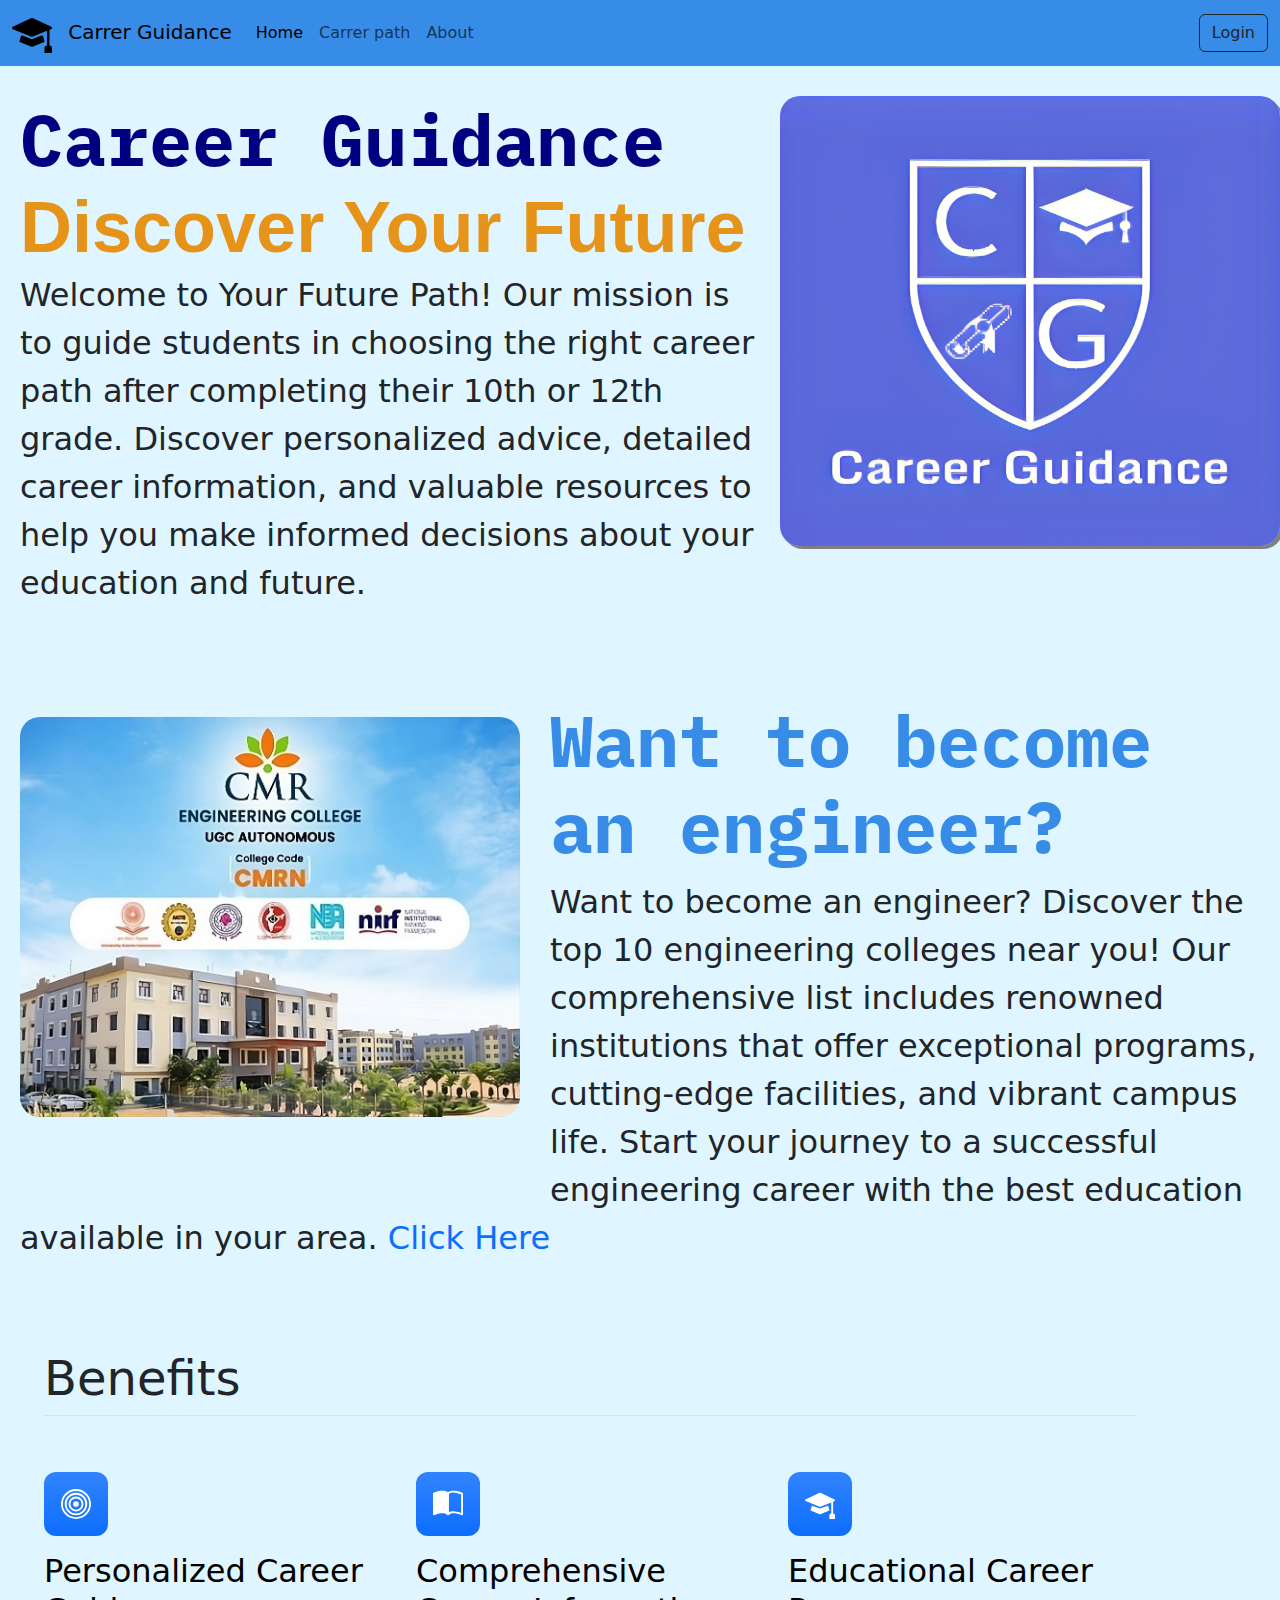
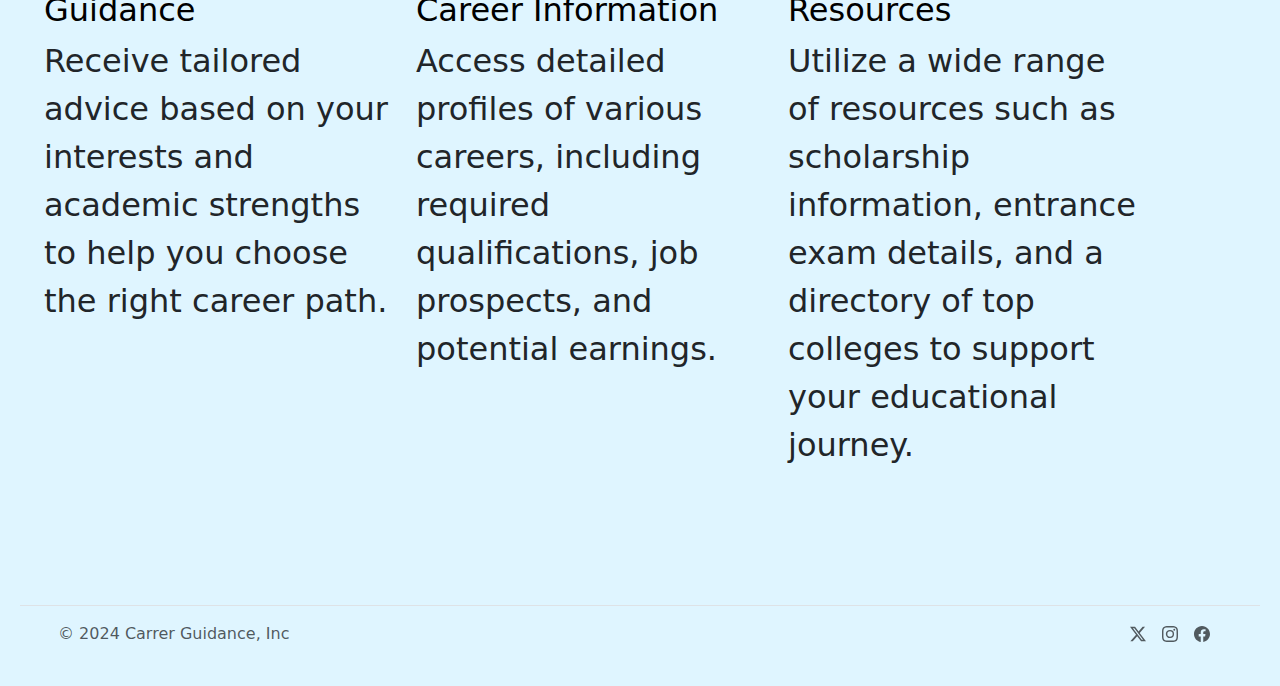
==== index.html @ 89414a1a "Add files via upload" ====
<!DOCTYPE html>
<html lang="en">
  <head>
    <meta charset="UTF-8" />
    <title>Career Guidance</title>
    <link
      href="https://cdn.jsdelivr.net/npm/bootstrap@5.3.3/dist/css/bootstrap.min.css"
      rel="stylesheet"
      integrity="sha384-QWTKZyjpPEjISv5WaRU9OFeRpok6YctnYmDr5pNlyT2bRjXh0JMhjY6hW+ALEwIH"
      crossorigin="anonymous"
    />
    <link
      href="https://cdn.jsdelivr.net/npm/bootstrap@5.3.3/dist/css/bootstrap.min.css"
      rel="stylesheet"
      integrity="sha384-QWTKZyjpPEjISv5WaRU9OFeRpok6YctnYmDr5pNlyT2bRjXh0JMhjY6hW+ALEwIH"
      crossorigin="anonymous"
    />
    <link rel="stylesheet" href="./style.css" />
    <link rel="preconnect" href="https://fonts.googleapis.com" />
    <link rel="preconnect" href="https://fonts.gstatic.com" crossorigin />
    <link
      href="https://fonts.googleapis.com/css2?family=IBM+Plex+Mono:ital,wght@0,100;0,200;0,300;0,400;0,500;0,600;0,700;1,100;1,200;1,300;1,400;1,500;1,600;1,700&display=swap"
      rel="stylesheet"
    />
    <style></style>
  </head>

  <body style="margin: 0px; background-color: #dff5ff">
    <nav class="navbar navbar-expand-lg " style="background-color: #378ce7;">
      <div class="container-fluid">
        <a class="navbar-brand" href="#">
          <span style="margin-right: 10px;">
            <svg xmlns="http://www.w3.org/2000/svg" width="40" height="40" fill="currentColor" class="bi bi-mortarboard-fill" viewBox="0 0 16 16">
              <path d="M8.211 2.047a.5.5 0 0 0-.422 0l-7.5 3.5a.5.5 0 0 0 .025.917l7.5 3a.5.5 0 0 0 .372 0L14 7.14V13a1 1 0 0 0-1 1v2h3v-2a1 1 0 0 0-1-1V6.739l.686-.275a.5.5 0 0 0 .025-.917z"/>
              <path d="M4.176 9.032a.5.5 0 0 0-.656.327l-.5 1.7a.5.5 0 0 0 .294.605l4.5 1.8a.5.5 0 0 0 .372 0l4.5-1.8a.5.5 0 0 0 .294-.605l-.5-1.7a.5.5 0 0 0-.656-.327L8 10.466z"/>
            </svg>
          </span>
          Carrer Guidance</a>
        <button class="navbar-toggler" type="button" data-bs-toggle="collapse" data-bs-target="#navbarSupportedContent" aria-controls="navbarSupportedContent" aria-expanded="false" aria-label="Toggle navigation">
          <span class="navbar-toggler-icon"></span>
        </button>
        <div class="collapse navbar-collapse" id="navbarSupportedContent">
          <ul class="navbar-nav me-auto mb-2 mb-lg-0">
            <li class="nav-item">
              <a class="nav-link active" aria-current="page" href="#">Home</a>
            </li>
            <li class="nav-item">
              <a class="nav-link" href="#">Carrer path</a>
            </li>
          
            <li class="nav-item">
              <a class="nav-link " href="#">About</a>
            </li>
          </ul>

           <a href="./Screens/Login.html"> <button class="btn btn-outline-dark" type="submit" >Login</button></a>
          
        </div>
      </div>
    </nav>

    <div class="first-flex">
          <div class="image-div">
            <img src="./images/logo.png" alt="logo" class="first-image">
          </div>
          <h1 style="color: navy; margin-bottom: 0px">
            Career Guidance <br />
            <span
              style="
                color: #e69319;
                font-family: Formula Condensed Bold, sans-serif;
                font-size: 1em;
              "
              >Discover Your Future</span
            >
          </h1>

          <p>
            Welcome to Your Future Path! Our mission is to guide students in
            choosing the right career path after completing their 10th or 12th
            grade. Discover personalized advice, detailed career information, and
            valuable resources to help you make informed decisions about your
            education and future.
          </p>
    
      
    </div>

    <div class="second-flex">
      <div
        class="carousel slide image-div"
        data-bs-ride="carousel"
        style="
          float: left;
          margin-right: 30px;
          border-radius: 20px
        "
      >
        <div
          class="carousel-inner"
          style="border-radius: 20px; padding-top: 20px"
        >
          <div class="carousel-item active" data-bs-interval="2500">
            <img
              src="./Ads/Cmr.jpeg"
              class="d-block w-100"
              alt="cmr ad"
              style="height: 400px; width: 600px; border-radius: 20px"
            />
          </div>
          <div class="carousel-item" data-bs-interval="2500">
            <img
              src="./Ads/CBIT.jpg"
              class="d-block w-100"
              alt="cbit ad"
              style="height: 400px; width: 600px; border-radius: 20px"
            />
          </div>
          <div class="carousel-item" data-bs-interval="2500">
            <img
              src="./Ads/vignan.jpg"
              class="d-block w-100"
              alt="vignan ad"
              style="height: 400px; width: 600px; border-radius: 20px"
            />
          </div>
        </div>
      </div>
      <h1 style="font-family: IBM Plex Mono, monospace; color: #378ce7">
        Want to become an engineer?
      </h1>
      <p>
        Want to become an engineer? Discover the top 10 engineering colleges
        near you! Our comprehensive list includes renowned institutions that
        offer exceptional programs, cutting-edge facilities, and vibrant campus
        life. Start your journey to a successful engineering career with the
        best education available in your area.
        <span>
          <a href="https://collegedunia.com/engineering-colleges" 
          style="text-decoration: none;"
            >Click Here</a
          ></span
        >
      </p>
    </div>

    <div
      class="container px-4 py-5"
      id="featured-3"
      style="margin-left: 20px; margin-right: 20px"
    >
      <h2 class="pb-2 border-bottom" style="font-size: 3em">Benefits</h2>
      <div class="row g-4 py-5 row-cols-1 row-cols-lg-3">
        <div class="feature col">
          <div
            class="feature-icon d-inline-flex align-items-center justify-content-center text-bg-primary bg-gradient fs-2 mb-3"
          >
            <svg
              xmlns="http://www.w3.org/2000/svg"
              width="30px"
              height="30px"
              fill="currentColor"
              class="bi bi-bullseye"
              viewBox="0 0 16 16"
            >
              <path
                d="M8 15A7 7 0 1 1 8 1a7 7 0 0 1 0 14m0 1A8 8 0 1 0 8 0a8 8 0 0 0 0 16"
              />
              <path
                d="M8 13A5 5 0 1 1 8 3a5 5 0 0 1 0 10m0 1A6 6 0 1 0 8 2a6 6 0 0 0 0 12"
              />
              <path
                d="M8 11a3 3 0 1 1 0-6 3 3 0 0 1 0 6m0 1a4 4 0 1 0 0-8 4 4 0 0 0 0 8"
              />
              <path d="M9.5 8a1.5 1.5 0 1 1-3 0 1.5 1.5 0 0 1 3 0" />
            </svg>
          </div>
          <h3 class="fs-2 text-body-emphasis">Personalized Career Guidance</h3>
          <p>
            Receive tailored advice based on your interests and academic
            strengths to help you choose the right career path.
          </p>
        </div>
        <div class="feature col">
          <div
            class="feature-icon d-inline-flex align-items-center justify-content-center text-bg-primary bg-gradient fs-2 mb-3"
          >
            <svg
              xmlns="http://www.w3.org/2000/svg"
              width="30px"
              height="30px"
              fill="currentColor"
              class="bi bi-book-half"
              viewBox="0 0 16 16"
            >
              <path
                d="M8.5 2.687c.654-.689 1.782-.886 3.112-.752 1.234.124 2.503.523 3.388.893v9.923c-.918-.35-2.107-.692-3.287-.81-1.094-.111-2.278-.039-3.213.492zM8 1.783C7.015.936 5.587.81 4.287.94c-1.514.153-3.042.672-3.994 1.105A.5.5 0 0 0 0 2.5v11a.5.5 0 0 0 .707.455c.882-.4 2.303-.881 3.68-1.02 1.409-.142 2.59.087 3.223.877a.5.5 0 0 0 .78 0c.633-.79 1.814-1.019 3.222-.877 1.378.139 2.8.62 3.681 1.02A.5.5 0 0 0 16 13.5v-11a.5.5 0 0 0-.293-.455c-.952-.433-2.48-.952-3.994-1.105C10.413.809 8.985.936 8 1.783"
              />
            </svg>
          </div>
          <h3 class="fs-2 text-body-emphasis">
            Comprehensive Career Information
          </h3>
          <p>
            Access detailed profiles of various careers, including required
            qualifications, job prospects, and potential earnings.
          </p>
        </div>
        <div class="feature col">
          <div
            class="feature-icon d-inline-flex align-items-center justify-content-center text-bg-primary bg-gradient fs-2 mb-3"
          >
            <svg
              xmlns="http://www.w3.org/2000/svg"
              width="30px"
              height="30px"
              fill="currentColor"
              class="bi bi-mortarboard-fill"
              viewBox="0 0 16 16"
            >
              <path
                d="M8.211 2.047a.5.5 0 0 0-.422 0l-7.5 3.5a.5.5 0 0 0 .025.917l7.5 3a.5.5 0 0 0 .372 0L14 7.14V13a1 1 0 0 0-1 1v2h3v-2a1 1 0 0 0-1-1V6.739l.686-.275a.5.5 0 0 0 .025-.917z"
              />
              <path
                d="M4.176 9.032a.5.5 0 0 0-.656.327l-.5 1.7a.5.5 0 0 0 .294.605l4.5 1.8a.5.5 0 0 0 .372 0l4.5-1.8a.5.5 0 0 0 .294-.605l-.5-1.7a.5.5 0 0 0-.656-.327L8 10.466z"
              />
            </svg>
          </div>
          <h3 class="fs-2 text-body-emphasis">Educational Career Resources</h3>
          <p>
            Utilize a wide range of resources such as scholarship information,
            entrance exam details, and a directory of top colleges to support
            your educational journey.
          </p>
        </div>
      </div>
    </div>

    <footer
      class="d-flex flex-wrap justify-content-between align-items-center py-3 my-4 border-top"
      style="margin-left: 20px; margin-right: 20px; padding-right: 50px"
    >
      <div class="col-md-4 d-flex align-items-center">
        <a
          href="/"
          class="mb-3 me-2 mb-md-0 text-body-secondary text-decoration-none lh-1"
        >
          <svg class="bi" width="30" height="24">
            <use xlink:href="#bootstrap"></use>
          </svg>
        </a>
        <span class="mb-3 mb-md-0 text-body-secondary"
          >© 2024 Carrer Guidance, Inc</span
        >
      </div>

      <ul class="nav col-md-4 justify-content-end list-unstyled d-flex">
        <li class="ms-3">
          <a class="text-body-secondary" href="https://twitter.com/RRishik1?t=vK3RfIew08Jm7ZzxBYbWhA&s=09"
            ><svg
              xmlns="http://www.w3.org/2000/svg"
              width="16"
              height="16"
              fill="currentColor"
              class="bi bi-twitter-x"
              viewBox="0 0 16 16"
            >
              <path
                d="M12.6.75h2.454l-5.36 6.142L16 15.25h-4.937l-3.867-5.07-4.425 5.07H.316l5.733-6.57L0 .75h5.063l3.495 4.633L12.601.75Zm-.86 13.028h1.36L4.323 2.145H2.865z"
              /></svg></a>
        </li>
        <li class="ms-3">
          <a class="text-body-secondary" href="https://www.instagram.com/carrer_guidance._?igsh=MTUxdm03YXhrbjBqcQ=="
            ><svg
              xmlns="http://www.w3.org/2000/svg"
              width="16"
              height="16"
              fill="currentColor"
              class="bi bi-instagram"
              viewBox="0 0 16 16"
            >
              <path
                d="M8 0C5.829 0 5.556.01 4.703.048 3.85.088 3.269.222 2.76.42a3.9 3.9 0 0 0-1.417.923A3.9 3.9 0 0 0 .42 2.76C.222 3.268.087 3.85.048 4.7.01 5.555 0 5.827 0 8.001c0 2.172.01 2.444.048 3.297.04.852.174 1.433.372 1.942.205.526.478.972.923 1.417.444.445.89.719 1.416.923.51.198 1.09.333 1.942.372C5.555 15.99 5.827 16 8 16s2.444-.01 3.298-.048c.851-.04 1.434-.174 1.943-.372a3.9 3.9 0 0 0 1.416-.923c.445-.445.718-.891.923-1.417.197-.509.332-1.09.372-1.942C15.99 10.445 16 10.173 16 8s-.01-2.445-.048-3.299c-.04-.851-.175-1.433-.372-1.941a3.9 3.9 0 0 0-.923-1.417A3.9 3.9 0 0 0 13.24.42c-.51-.198-1.092-.333-1.943-.372C10.443.01 10.172 0 7.998 0zm-.717 1.442h.718c2.136 0 2.389.007 3.232.046.78.035 1.204.166 1.486.275.373.145.64.319.92.599s.453.546.598.92c.11.281.24.705.275 1.485.039.843.047 1.096.047 3.231s-.008 2.389-.047 3.232c-.035.78-.166 1.203-.275 1.485a2.5 2.5 0 0 1-.599.919c-.28.28-.546.453-.92.598-.28.11-.704.24-1.485.276-.843.038-1.096.047-3.232.047s-2.39-.009-3.233-.047c-.78-.036-1.203-.166-1.485-.276a2.5 2.5 0 0 1-.92-.598 2.5 2.5 0 0 1-.6-.92c-.109-.281-.24-.705-.275-1.485-.038-.843-.046-1.096-.046-3.233s.008-2.388.046-3.231c.036-.78.166-1.204.276-1.486.145-.373.319-.64.599-.92s.546-.453.92-.598c.282-.11.705-.24 1.485-.276.738-.034 1.024-.044 2.515-.045zm4.988 1.328a.96.96 0 1 0 0 1.92.96.96 0 0 0 0-1.92m-4.27 1.122a4.109 4.109 0 1 0 0 8.217 4.109 4.109 0 0 0 0-8.217m0 1.441a2.667 2.667 0 1 1 0 5.334 2.667 2.667 0 0 1 0-5.334"
              /></svg></a>
        </li>
        <li class="ms-3">
          <a class="text-body-secondary" href="https://www.facebook.com/share/1Py5czuyKC9KENZc/?mibextid=qi2Omg"
            ><svg
              xmlns="http://www.w3.org/2000/svg"
              width="16"
              height="16"
              fill="currentColor"
              class="bi bi-facebook"
              viewBox="0 0 16 16"
            >
              <path
                d="M16 8.049c0-4.446-3.582-8.05-8-8.05C3.58 0-.002 3.603-.002 8.05c0 4.017 2.926 7.347 6.75 7.951v-5.625h-2.03V8.05H6.75V6.275c0-2.017 1.195-3.131 3.022-3.131.876 0 1.791.157 1.791.157v1.98h-1.009c-.993 0-1.303.621-1.303 1.258v1.51h2.218l-.354 2.326H9.25V16c3.824-.604 6.75-3.934 6.75-7.951"
              /></svg></a>
        </li>
      </ul>
    </footer>

    <script
      src="https://cdn.jsdelivr.net/npm/bootstrap@5.3.3/dist/js/bootstrap.bundle.min.js"
      integrity="sha384-YvpcrYf0tY3lHB60NNkmXc5s9fDVZLESaAA55NDzOxhy9GkcIdslK1eN7N6jIeHz"
      crossorigin="anonymous"
    ></script>
  </body>
</html>
---- style.css ----
h1 {
  display: block;
  font-weight: bold;
  font-size: 4.5em;
  font-family: "IBM Plex Mono", monospace;
  font-weight: bold;
}


button {
  font-family: "IBM Plex Mono", monospace;
  font-weight: 600;
}

p {
  display: block;
  font-weight: 400;
  font-size: 2em;
}

.navigation_bar {
  height: fit-content;
  width: 100%;
  background-color: #67c6e3;
  display: flex;
  flex-direction: row;
  align-items: center;
  gap: 30px;
  justify-content: flex-start;
  flex-wrap: wrap;
}

.home {
  align-self: flex-end;
  margin-bottom: 10px;
}

.login {
  align-self: flex-end;
  margin-left: auto;
  margin-right: 25px;
  margin-bottom: 15px;
  height: fit-content;
  width: fit-content;
  font-size: 1.7rem;
  background-color: #67c6e3;
  color: white;
  border-radius: 10%;
  border: 1px solid white;
}

.first-flex {
  margin: 20px;
  margin-top: 30px;
  margin-bottom: 90px;
}

.first-image {
  box-shadow: 3px 3px grey;
  border-radius: 20px;
  margin-left: 20px;
  height: 100%;
  width: 100%;
}

.second-flex {
  margin: 20px;
  margin-bottom: 40px
}
.feature-icon {
  width: 4rem;
  height: 4rem;
  border-radius: .75rem;
}

@font-face {
  font-family: "Formula Condensed Light";
  font-style: normal;
  font-weight: normal;
  src: local("Formula Condensed Light"),
    url("fonts/FormulaCondensed-Light.woff") format("woff");
}

@font-face {
  font-family: "Formula Condensed Bold";
  font-style: normal;
  font-weight: normal;
  src: local("Formula Condensed Bold"),
    url("fonts/FormulaCondensed-Bold.woff") format("woff");
}


.image-div{
  display: grid;
  float: right;
  margin-bottom: 20px;
  grid-template-rows: minmax(200px,450px);
  grid-template-columns: minmax(200px,500px);
}
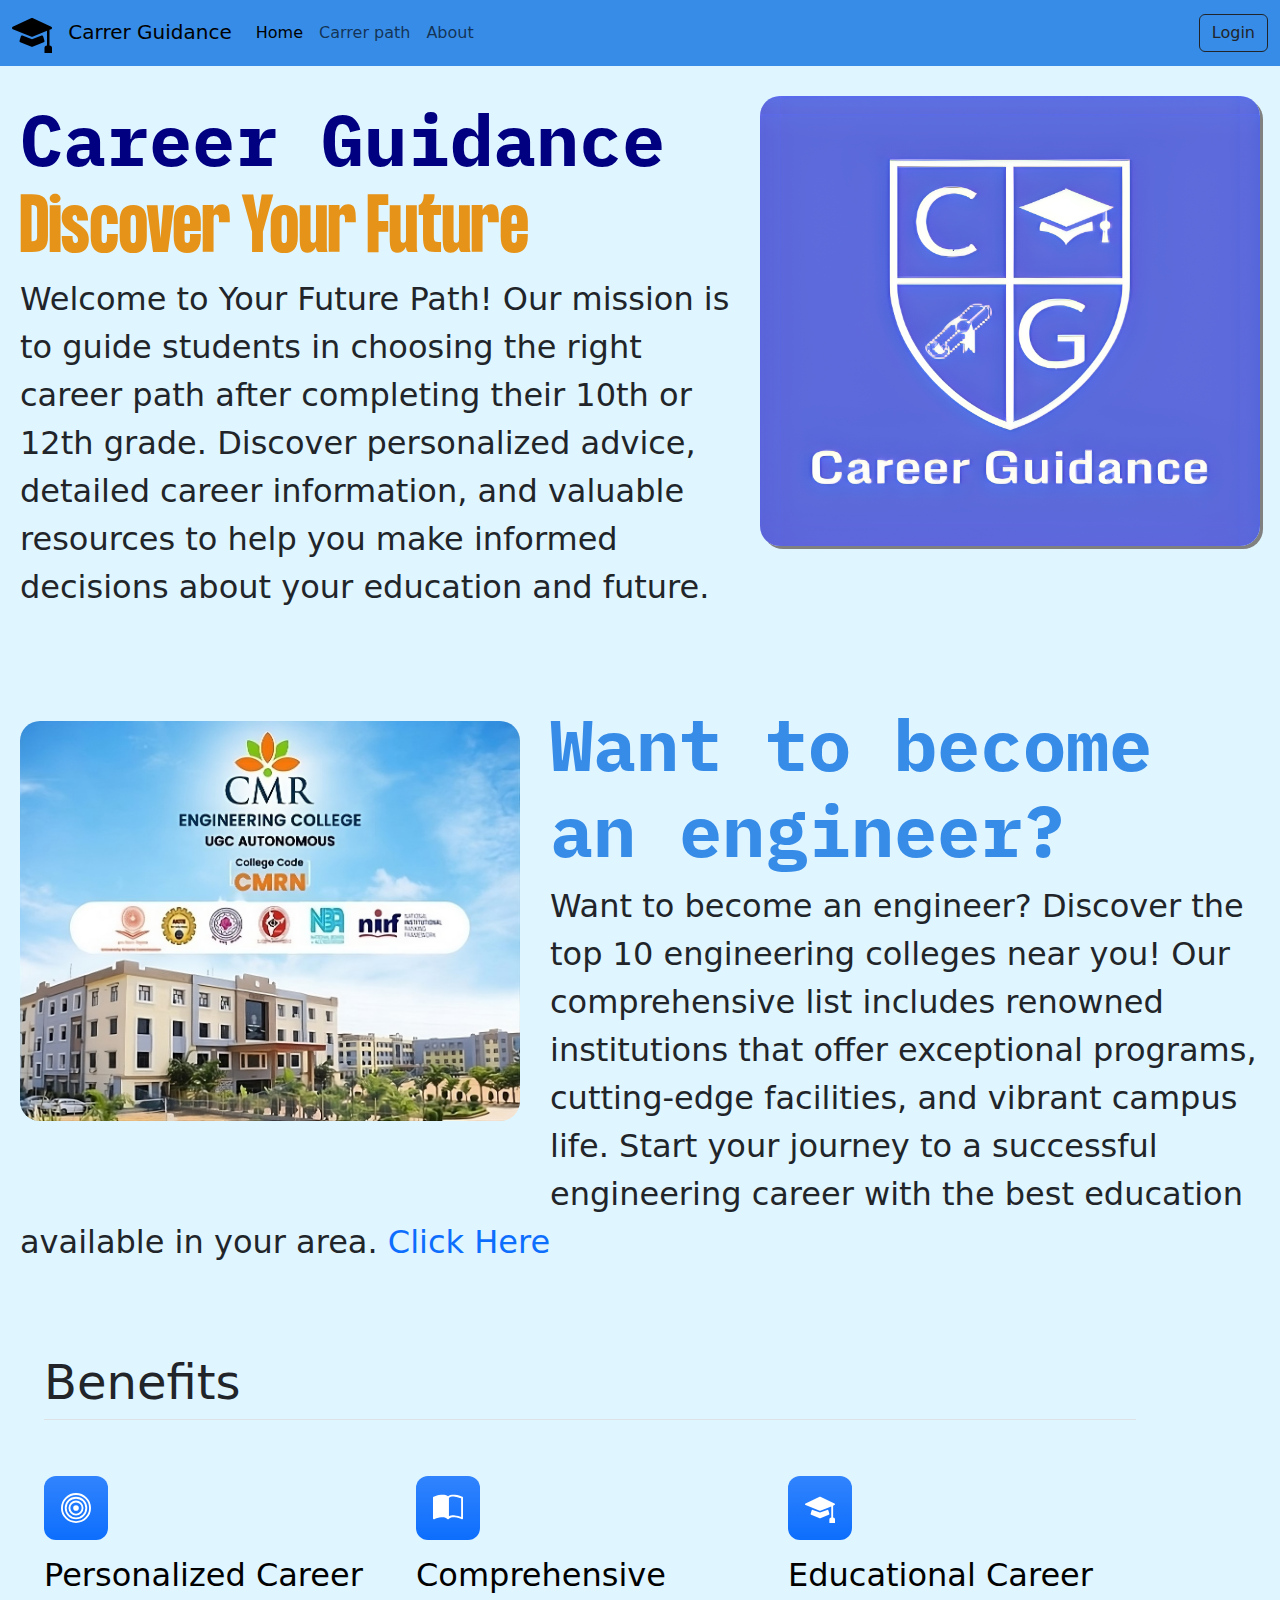
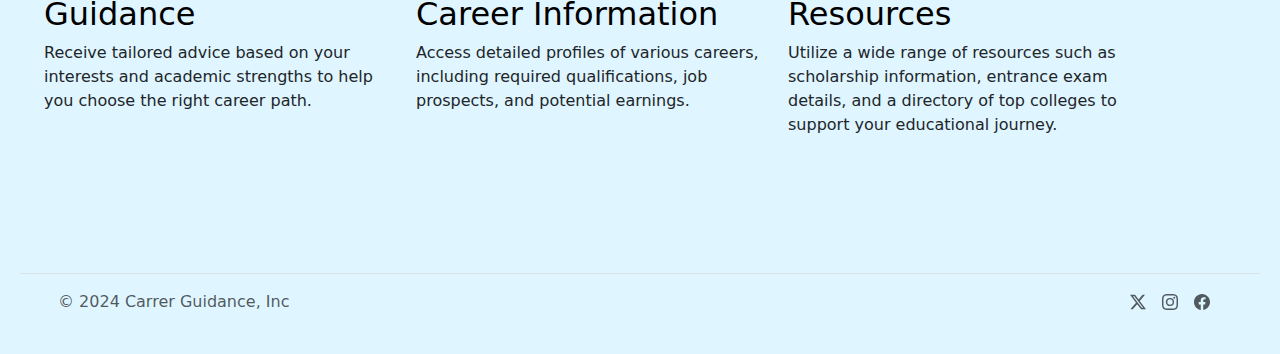
==== commit 9553ec7e: "Add files via upload" ====
--- a/index.html
+++ b/index.html
@@ -28,7 +28,7 @@
   <body style="margin: 0px; background-color: #dff5ff">
     <nav class="navbar navbar-expand-lg " style="background-color: #378ce7;">
       <div class="container-fluid">
-        <a class="navbar-brand" href="#">
+        <a class="navbar-brand">
           <span style="margin-right: 10px;">
             <svg xmlns="http://www.w3.org/2000/svg" width="40" height="40" fill="currentColor" class="bi bi-mortarboard-fill" viewBox="0 0 16 16">
               <path d="M8.211 2.047a.5.5 0 0 0-.422 0l-7.5 3.5a.5.5 0 0 0 .025.917l7.5 3a.5.5 0 0 0 .372 0L14 7.14V13a1 1 0 0 0-1 1v2h3v-2a1 1 0 0 0-1-1V6.739l.686-.275a.5.5 0 0 0 .025-.917z"/>
@@ -42,10 +42,10 @@
         <div class="collapse navbar-collapse" id="navbarSupportedContent">
           <ul class="navbar-nav me-auto mb-2 mb-lg-0">
             <li class="nav-item">
-              <a class="nav-link active" aria-current="page" href="#">Home</a>
+              <a class="nav-link active" aria-current="page" >Home</a>
             </li>
             <li class="nav-item">
-              <a class="nav-link" href="#">Carrer path</a>
+              <a class="nav-link" href="./Screens/Carrer_path.html">Carrer path</a>
             </li>
           
             <li class="nav-item">
@@ -61,7 +61,7 @@
 
     <div class="first-flex">
           <div class="image-div">
-            <img src="./images/logo.png" alt="logo" class="first-image">
+            <img src="./images/logo.png" alt="logo" >
           </div>
           <h1 style="color: navy; margin-bottom: 0px">
             Career Guidance <br />
--- a/style.css
+++ b/style.css
@@ -1,35 +1,3 @@
-h1 {
-  display: block;
-  font-weight: bold;
-  font-size: 4.5em;
-  font-family: "IBM Plex Mono", monospace;
-  font-weight: bold;
-}
-
-
-button {
-  font-family: "IBM Plex Mono", monospace;
-  font-weight: 600;
-}
-
-p {
-  display: block;
-  font-weight: 400;
-  font-size: 2em;
-}
-
-.navigation_bar {
-  height: fit-content;
-  width: 100%;
-  background-color: #67c6e3;
-  display: flex;
-  flex-direction: row;
-  align-items: center;
-  gap: 30px;
-  justify-content: flex-start;
-  flex-wrap: wrap;
-}
-
 .home {
   align-self: flex-end;
   margin-bottom: 10px;
@@ -49,13 +17,31 @@
   border: 1px solid white;
 }
 
+button {
+  font-family: "IBM Plex Mono", monospace;
+  font-weight: 600;
+}
+
 .first-flex {
   margin: 20px;
   margin-top: 30px;
   margin-bottom: 90px;
 }
 
-.first-image {
+.first-flex > h1 {
+  display: block;
+  font-weight: bold;
+  font-size: 4.5em;
+  font-family: "IBM Plex Mono", monospace;
+}
+
+.first-flex >  p {
+  display: block;
+  font-weight: 400;
+  font-size: 2em;
+}
+
+.first-flex > div > img {
   box-shadow: 3px 3px grey;
   border-radius: 20px;
   margin-left: 20px;
@@ -63,9 +49,33 @@
   width: 100%;
 }
 
+.image-div{
+  display: grid;
+  float: right;
+  margin-bottom: 20px;
+  margin-right: 20px;
+  grid-template-rows: minmax(200px,450px);
+  grid-template-columns: minmax(200px,500px);
+}
+
+
+
 .second-flex {
   margin: 20px;
   margin-bottom: 40px
+}
+
+.second-flex > h1{
+  display: block;
+  font-weight: bold;
+  font-size: 4.5em;
+  font-family: "IBM Plex Mono", monospace;
+}
+
+.second-flex > p{
+  display: block;
+  font-weight: 400;
+  font-size: 2em;
 }
 .feature-icon {
   width: 4rem;
@@ -78,7 +88,7 @@
   font-style: normal;
   font-weight: normal;
   src: local("Formula Condensed Light"),
-    url("fonts/FormulaCondensed-Light.woff") format("woff");
+    url("Fonts/FormulaCondensed-Light.woff") format("woff");
 }
 
 @font-face {
@@ -86,14 +96,5 @@
   font-style: normal;
   font-weight: normal;
   src: local("Formula Condensed Bold"),
-    url("fonts/FormulaCondensed-Bold.woff") format("woff");
+    url("Fonts/FormulaCondensed-Bold.woff") format("woff");
 }
-
-
-.image-div{
-  display: grid;
-  float: right;
-  margin-bottom: 20px;
-  grid-template-rows: minmax(200px,450px);
-  grid-template-columns: minmax(200px,500px);
-}